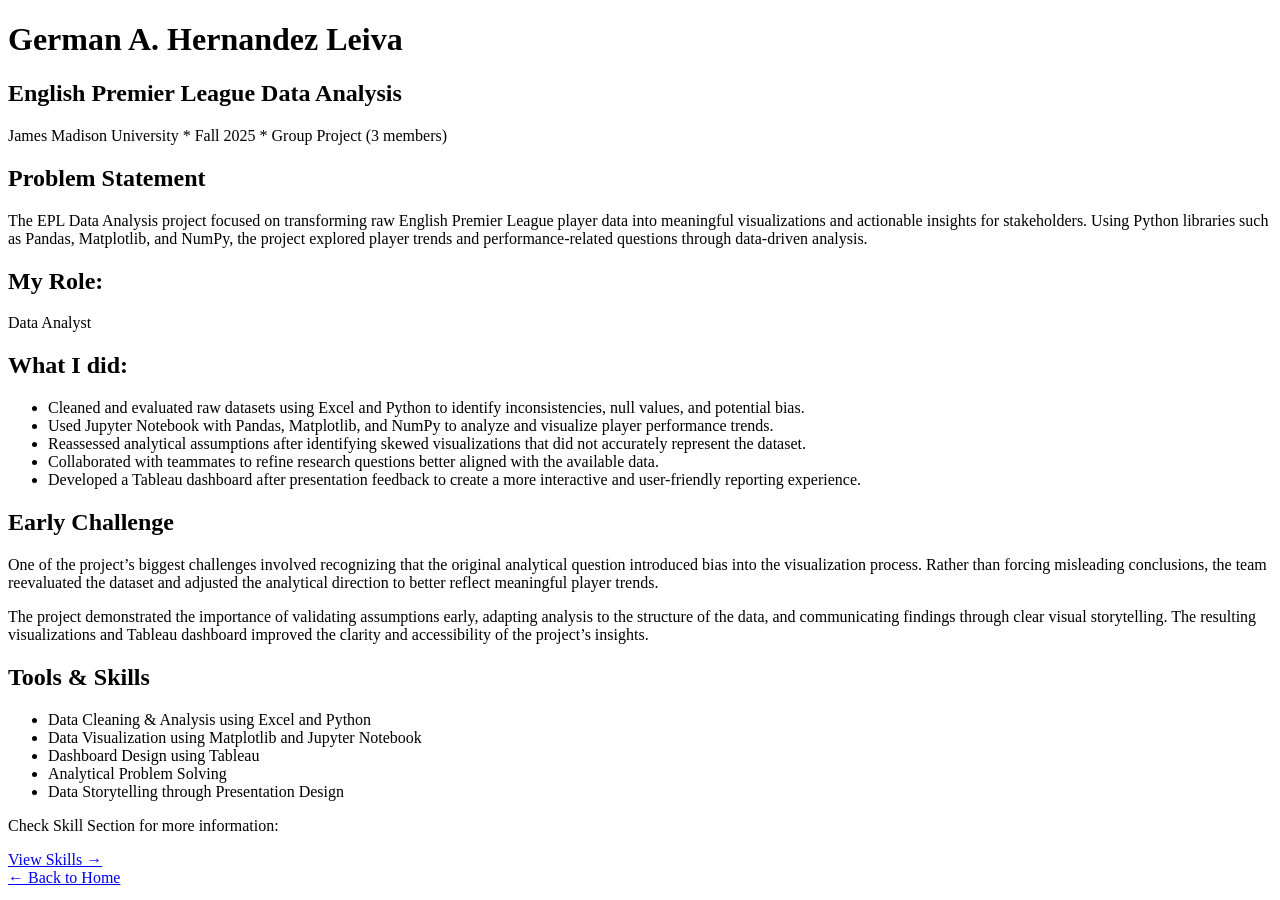
==== epl-da-page.html @ aae62dad "Add files via upload" ====
<!DOCTYPE html>
<html lang="en">
  <head>
    <meta charset="utf-8" />
    <meta name="viewport" content="width=device-width, initial-scale=1" />
    <title>German Hernandez | Project Page</title>
    <link rel="stylesheet" href="css/epl-da-stylesheet.css"/>
  </head>

<body>
<header class="site-header">

	<div class="wrap header-inner">
		<h1 class="site-title">German A. Hernandez Leiva</h1>
	</div>
</header>



<main class="wrap">
	
<!-- Title / Entry Point -->
  <section class="project-header">
    <h1>English Premier League Data Analysis</h1>
    <p class="project-hook">James Madison University * Fall 2025 * Group Project (3 members)</p>
  </section>

<!-- Core Content -->
  <section class="project-content">

    <div class="project-block">
      <h2>Problem Statement</h2>
      <p>The EPL Data Analysis project focused on transforming raw English Premier League player data into meaningful visualizations and actionable insights for stakeholders. Using Python libraries such as Pandas, Matplotlib, and NumPy, the project explored player trends and performance-related questions through data-driven analysis.</p>
    </div>

    <div class="project-block">
      <h2>My Role:</h2>
      <p>Data Analyst</p>
      <h2>What I did: </h2>
      <ul>
        <li>Cleaned and evaluated raw datasets using Excel and Python to identify inconsistencies, null values, and potential bias.</li>
        <li>Used Jupyter Notebook with Pandas, Matplotlib, and NumPy to analyze and visualize player performance trends.</li>
	<li>Reassessed analytical assumptions after identifying skewed visualizations that did not accurately represent the dataset.</li>
	<li>Collaborated with teammates to refine research questions better aligned with the available data.</li>
	<li>Developed a Tableau dashboard after presentation feedback to create a more interactive and user-friendly reporting experience.</li>
      </ul>
    </div>

    <div class="project-block">
      <h2>Early Challenge</h2>
     	<p>One of the project’s biggest challenges involved recognizing that the original analytical question introduced bias into the visualization process. Rather than forcing misleading conclusions, the team reevaluated the dataset and adjusted the analytical direction to better reflect meaningful player trends.</p>
	<p>The project demonstrated the importance of validating assumptions early, adapting analysis to the structure of the data, and communicating findings through clear visual storytelling. The resulting visualizations and Tableau dashboard improved the clarity and accessibility of the project’s insights.</p>
    </div>

    </div>

    <div class="project-block">
      <h2>Tools & Skills</h2>
	<ul>
        	<li>Data Cleaning & Analysis using Excel and Python</li>
        	<li>Data Visualization using Matplotlib and Jupyter Notebook</li>
		<li>Dashboard Design using Tableau</li>
		<li>Analytical Problem Solving</li>
		<li>Data Storytelling through Presentation Design</li>
      </ul>
	<p>Check Skill Section for more information:</p>
	<a href="../skill page/skills-page.html">View Skills →</a>
	
    </div>

  </section>

   <!-- Navigation -->
  <section class="project-nav">
    <a href="../index.html" target="_blank"> ← Back to Home</a>
  </section>

</main>

</body>
</html>
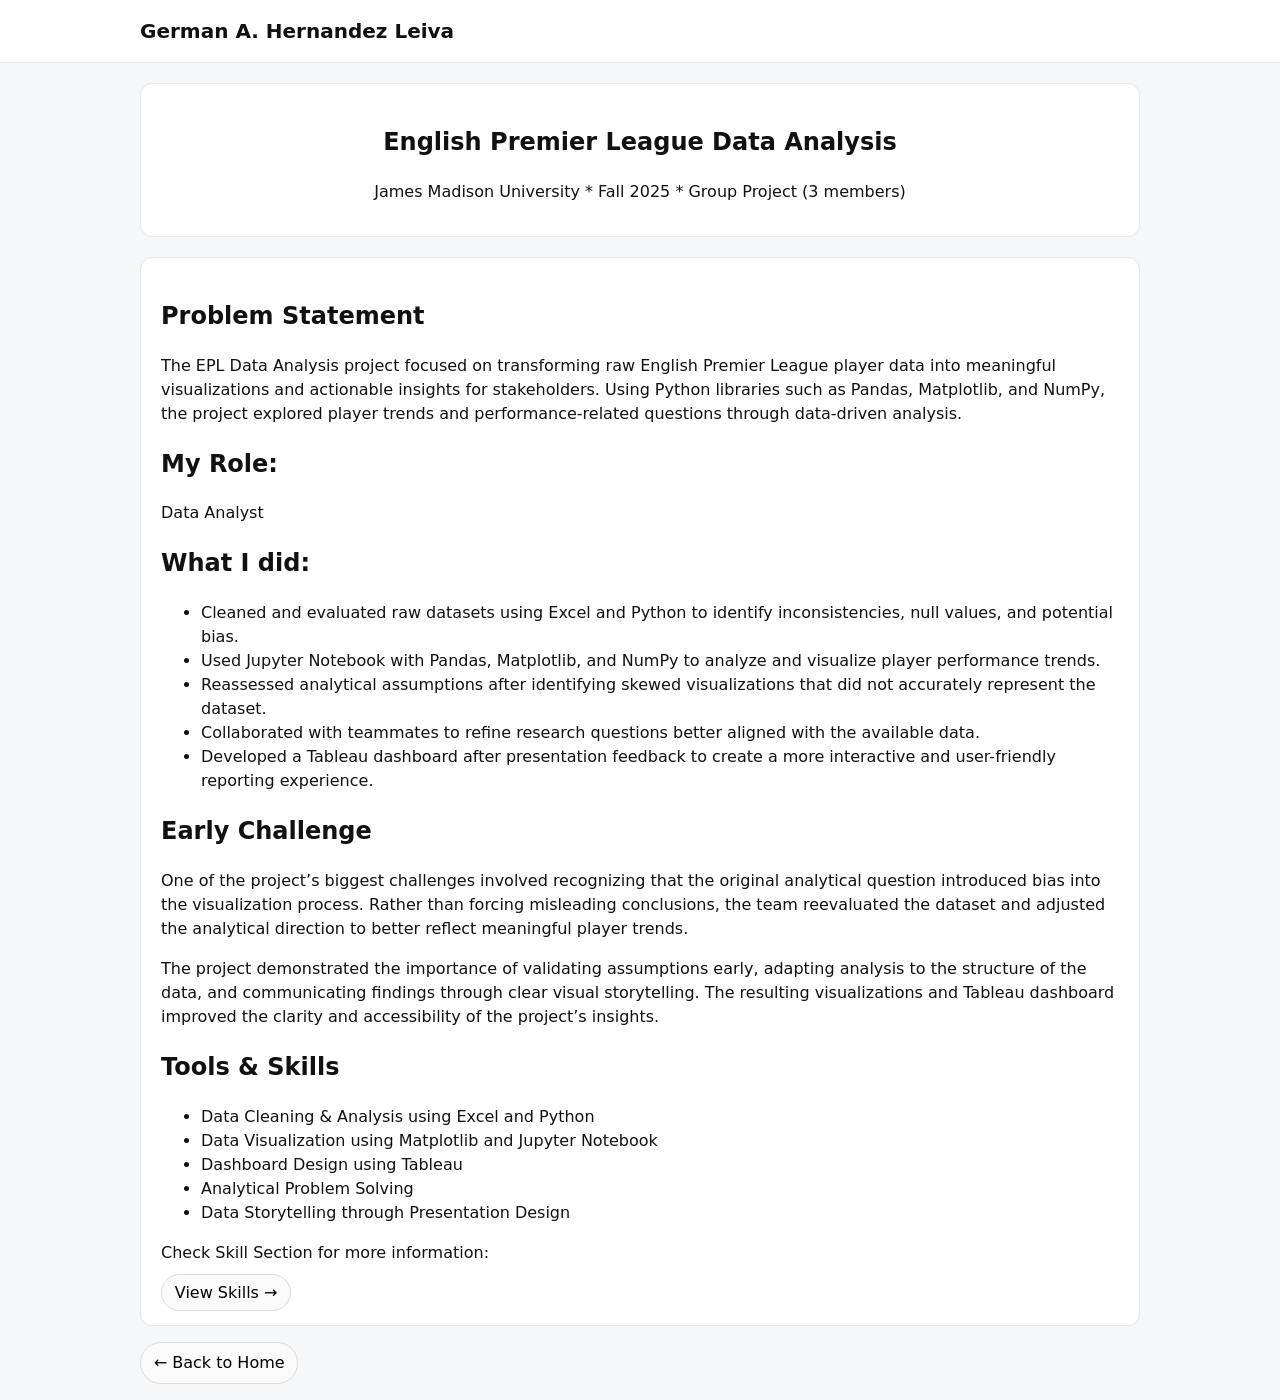
==== commit ba1c371f: "Update stylesheet and link paths in HTML file" ====
--- a/epl-da-page.html
+++ b/epl-da-page.html
@@ -4,7 +4,7 @@
     <meta charset="utf-8" />
     <meta name="viewport" content="width=device-width, initial-scale=1" />
     <title>German Hernandez | Project Page</title>
-    <link rel="stylesheet" href="css/epl-da-stylesheet.css"/>
+    <link rel="stylesheet" href="epl-da-stylesheet.css"/>
   </head>
 
 <body>
@@ -64,7 +64,7 @@
 		<li>Data Storytelling through Presentation Design</li>
       </ul>
 	<p>Check Skill Section for more information:</p>
-	<a href="../skill page/skills-page.html">View Skills →</a>
+	<a href="skills-page.html">View Skills →</a>
 	
     </div>
 
@@ -72,10 +72,10 @@
 
    <!-- Navigation -->
   <section class="project-nav">
-    <a href="../index.html" target="_blank"> ← Back to Home</a>
+    <a href="index.html" target="_blank"> ← Back to Home</a>
   </section>
 
 </main>
 
 </body>
-</html>+</html>
--- a/epl-da-stylesheet.css
+++ b/epl-da-stylesheet.css
@@ -0,0 +1,167 @@
+/* --- Base / Reset --- */
+*,
+*::before,
+*::after {
+  box-sizing: border-box;
+}
+
+html,
+body {
+  margin: 0;
+  padding: 0;
+}
+
+body {
+  font-family: system-ui, -apple-system, Segoe UI, Roboto, Arial, sans-serif;
+  line-height: 1.5;
+  background: #f6f7f9;
+  color: #111;
+}
+
+/* --- Page width / whitespace --- */
+.wrap {
+  width: min(100% - 2rem, 1000px);
+  margin-inline: auto;
+}
+
+/* --- Header --- */
+
+.site-header {
+  background: #ffffff;
+  border-bottom: 1px solid #e6e6e6;
+  top: 0;
+  z-index: 10;
+}
+
+.header-inner {
+  display: flex;
+  align-items: center;
+  justify-content: space-between;
+  padding: 1rem 0;
+  gap: 1rem;
+}
+
+
+.site-title {
+  font-size: 1.25rem;
+  margin: 0;
+}
+
+
+/* --- Title / Entry Point --- */
+.project-header {
+  background: #ffffff;
+  border: 1px solid #e6e6e6;
+  border-radius: 0.75rem;
+  padding: 1.25rem;
+  margin-top: 1.25rem;
+  text-align: center;
+}
+
+.project-header p {
+  text-align: center;
+}
+
+.project-hook {
+  margin: 0 0 0.75rem;
+}
+
+
+/* --- Visual Anchor --- */
+.project-hero {
+  background: #ffffff;
+  border: 1px solid #e6e6e6;
+  border-radius: 0.75rem;
+  padding: 1.25rem;
+  margin-top: 1.25rem;
+}
+
+.project-hero img {
+  width: 100%;
+  height: 100%;
+  display: block;
+  object-fit: cover;
+}
+
+
+/* --- Core Content --- */
+
+.project-content {
+  background: #ffffff;
+  border: 1px solid #e6e6e6;
+  border-radius: 0.75rem;
+  padding: 1.25rem;
+  margin-top: 1.25rem;
+}
+
+
+
+/* --- Tools/Skills --- */
+.project-skills {
+  background: #ffffff;
+  border: 1px solid #e6e6e6;
+  border-radius: 0.75rem;
+  padding: 1.25rem;
+  margin-top: 1.25rem;
+}
+
+.skill-list {
+  list-style: none;
+  padding: 0;
+  margin: 0;
+  display: flex;
+  flex-wrap: wrap;
+  gap: 0.5rem;
+}
+
+.skill-list li {
+  border: 1px solid #dcdcdc;
+  border-radius: 999px;
+  padding: 0.35rem 0.7rem;
+  background: #fafafa;
+}
+
+.skill-list li:hover {
+  color: grey; 
+}
+
+.project-block a {
+  border: 1px solid #dcdcdc;
+  border-radius: 999px;
+  padding: 0.50rem 0.8rem;
+  background: #fafafa;
+  margin-top: 1rem;
+  margin-bottom: 1rem;
+  text-decoration: none;
+  color: black;
+}
+
+.project-block a:hover {
+  color: blue;
+}
+
+
+/* --- Navigation --- */
+
+.project-nav {
+  padding: 0;
+  margin: 0;
+  display: flex;
+  flex-wrap: wrap;
+  gap: 0.5rem;
+}
+
+.project-nav a {
+  border: 1px solid #dcdcdc;
+  border-radius: 999px;
+  padding: 0.50rem 0.8rem;
+  background: #fafafa;
+  margin-top: 1rem;
+  margin-bottom: 1rem;
+  text-decoration: none;
+  color: black;
+}
+
+.project-nav a:hover {
+  color: blue;
+}
